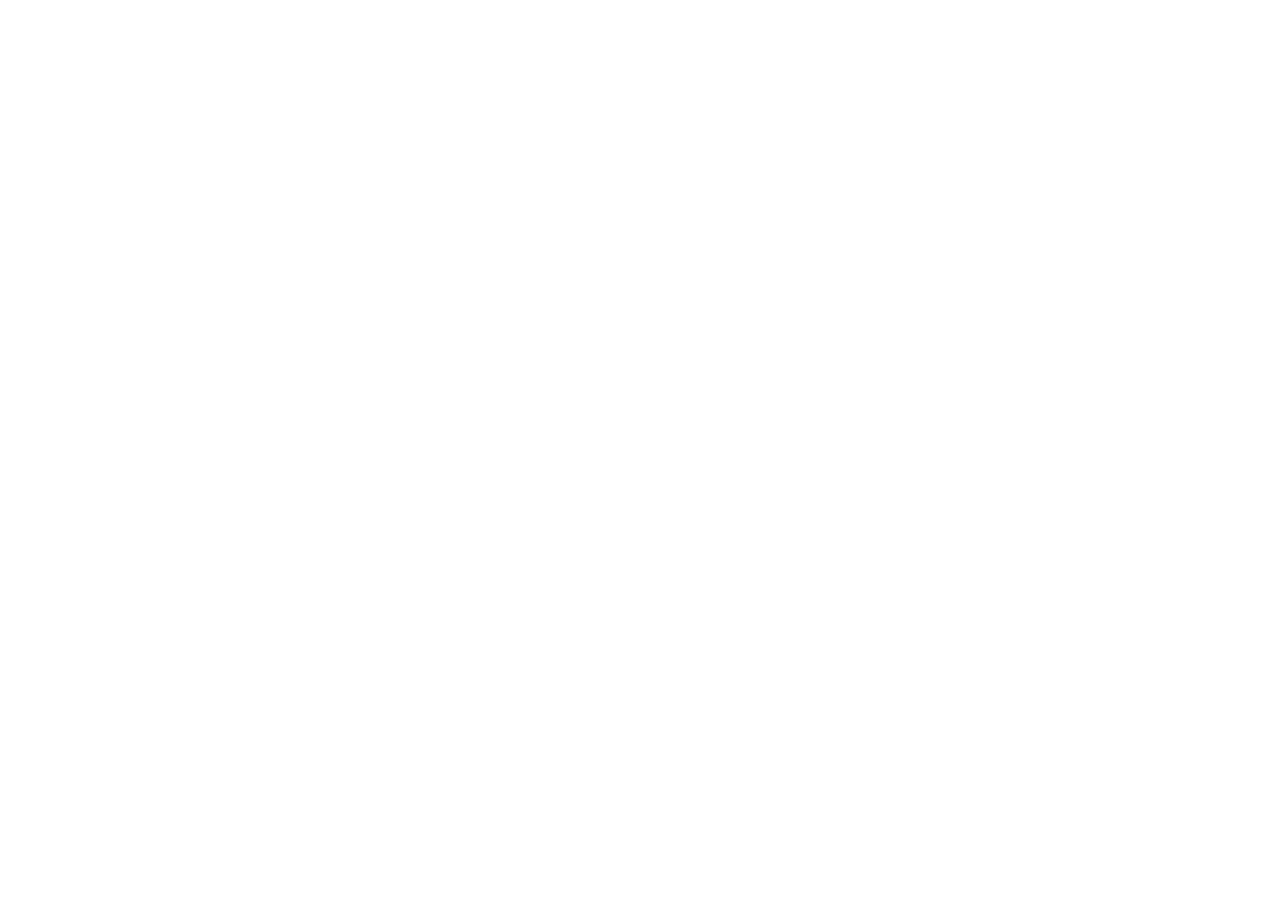
==== index.html @ d3287a04 "Colocando todo o projeto na nuvem" ====
<!DOCTYPE html>
<html lang="pt-BR">
<head>
    <meta charset="UTF-8">
    <meta name="viewport" content="width=device-width, initial-scale=1.0">

    <link rel="shortcut icon" href="./src/images/favicon.ico" type="image/x-icon">

    <title>Multi - MultiTech</title>
</head>
<body>
    
</body>
</html>
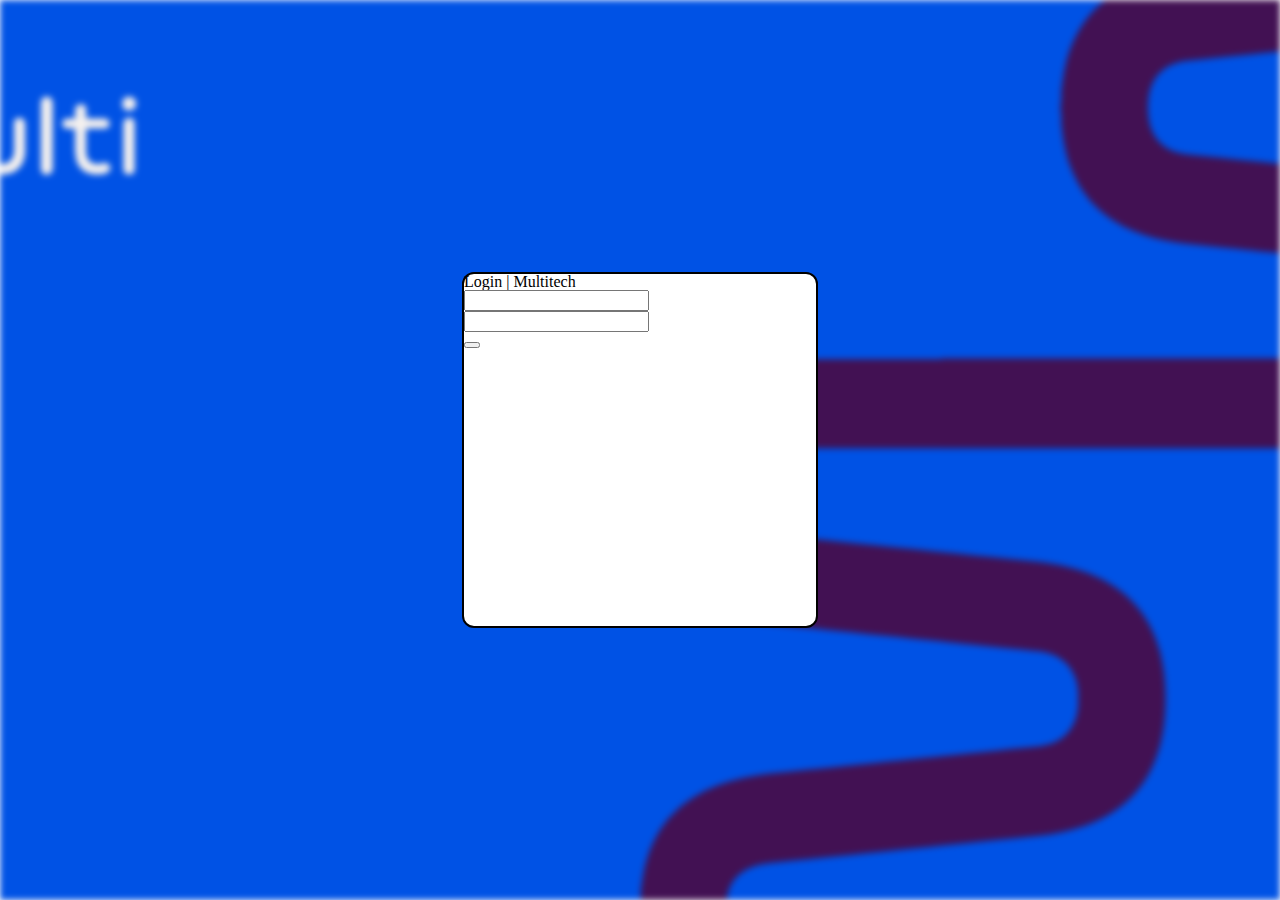
==== commit 527a9e62: "Atualizando o projeto" ====
--- a/index.html
+++ b/index.html
@@ -5,10 +5,22 @@
     <meta name="viewport" content="width=device-width, initial-scale=1.0">
 
     <link rel="shortcut icon" href="./src/images/favicon.ico" type="image/x-icon">
+    <link rel="stylesheet" href="./src/styles/reset.css">
+    <link rel="stylesheet" href="./src/styles/index.css">
 
     <title>Multi - MultiTech</title>
 </head>
-<body>
-    
+<body>    
+    <main class="container">
+        <div class="content">
+            <h1>Login | Multitech</h1>
+            <div>
+                <input type="text">
+                <input type="text">
+            </div>
+            <button></button>
+        </div>
+        <div class="background"></div>
+    </main>
 </body>
 </html>--- a/src/styles/index.css
+++ b/src/styles/index.css
@@ -0,0 +1,26 @@
+.container {
+    width: 100vw;
+    height: 100vh;
+    box-sizing: border-box;
+    display: flex;
+    justify-content: center;
+    align-items: center;
+}
+
+.content {
+    position: absolute;
+    width: 22em;
+    height: 22em;
+    background-color: #ffffff;
+    border: 2px solid black;
+    border-radius: 12px;
+}
+
+.background {
+    width: 100vw;
+    height: 100vh;
+    position: static;
+    background: #ffffff url(../images/backgroundMulti.png) center center/cover no-repeat;
+    filter: blur(3px);
+    z-index: -1;
+}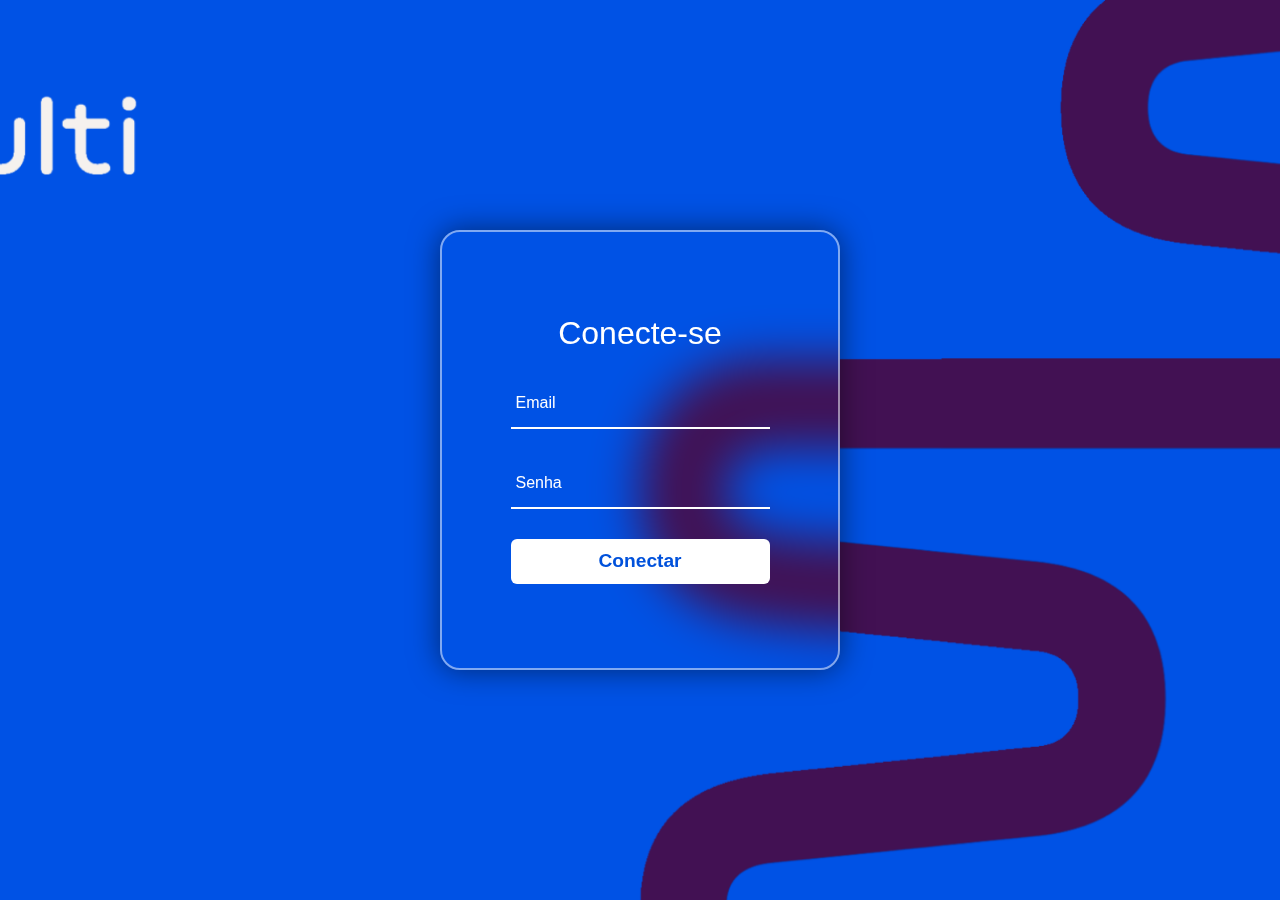
==== commit 196d8810: "Atualizando o index" ====
--- a/index.html
+++ b/index.html
@@ -13,14 +13,25 @@
 <body>    
     <main class="container">
         <div class="content">
-            <h1>Login | Multitech</h1>
-            <div>
-                <input type="text">
-                <input type="text">
+            <div class="form-box login">
+                <h2>Conecte-se</h2>
+                <form action="#">
+                    <div class="login-input-box">
+                        <span class="icon"><ion-icon name="mail"></ion-icon></span>
+                        <input type="email" required>
+                        <label>Email</label>
+                    </div>
+    
+                    <div class="login-input-box">
+                        <span class="icon"><ion-icon name="lock-closed"></ion-icon></span>
+                        <input type="password" required>
+                        <label>Senha</label>
+                    </div>
+    
+                    <button type="submit" class="btn">Conectar</button>
+                </form>
             </div>
-            <button></button>
         </div>
-        <div class="background"></div>
     </main>
 </body>
 </html>--- a/src/styles/index.css
+++ b/src/styles/index.css
@@ -1,3 +1,15 @@
+@import url(./styles.css);
+
+body {
+    display: flex;
+    justify-content: center;
+    align-items: center;
+    min-height: 100vh;
+    background: url('../images/backgroundMulti.png') no-repeat;
+    background-size: cover;
+    background-position: center;
+  }
+
 .container {
     width: 100vw;
     height: 100vh;
@@ -8,19 +20,73 @@
 }
 
 .content {
-    position: absolute;
-    width: 22em;
-    height: 22em;
-    background-color: #ffffff;
-    border: 2px solid black;
-    border-radius: 12px;
+    position: relative;
+    width: 400px;
+    height: 440px;
+    background: transparent;
+    border: 2px solid rgba(255, 255, 255, .5);
+    border-radius: 20px;
+    backdrop-filter: blur(24px);
+    box-shadow: 0 0 30px rgba(0, 0, 0, .5);
+    display: flex;
+    justify-content: center;
+    align-items: center;
+    overflow: hidden;
 }
 
-.background {
-    width: 100vw;
-    height: 100vh;
-    position: static;
-    background: #ffffff url(../images/backgroundMulti.png) center center/cover no-repeat;
-    filter: blur(3px);
-    z-index: -1;
+.form-box h2 {
+    font-size: 2em;
+    color: #fff;
+    text-align: center;
+}
+
+.login-input-box {
+    position: relative;
+    width: 100%;
+    height: 50px;
+    border-bottom: 2px solid #fff;
+    margin: 30px 0;
+}
+
+.login-input-box label {
+    position: absolute;
+    top: 50%;
+    left: 5px;
+    transform: translateY(-50%);
+    font-size: 1em;
+    color: #fff;
+    font-weight: 500;
+    pointer-events: none;
+    transition: .5s ;
+}
+
+.login-input-box input:focus~label,
+.login-input-box input:valid~label {
+  top: -5px;
+}
+
+.login-input-box input {
+    width: 100%;
+    height: 100%;
+    background: transparent;
+    border: none;
+    outline: none;
+    font-size: 1em;
+    color: #fff;
+    font-weight: 600;
+    padding: 0 35px 0 5px;
+}
+
+.login-input-box .icon {
+    position: absolute;
+    right: 8px;
+    font-size: 1.2em;
+    color: #fff;
+    line-height: 57px;
+}
+
+.btn {
+    background: #fff;
+    color: var(--main-color);
+    font-weight: 600;
 }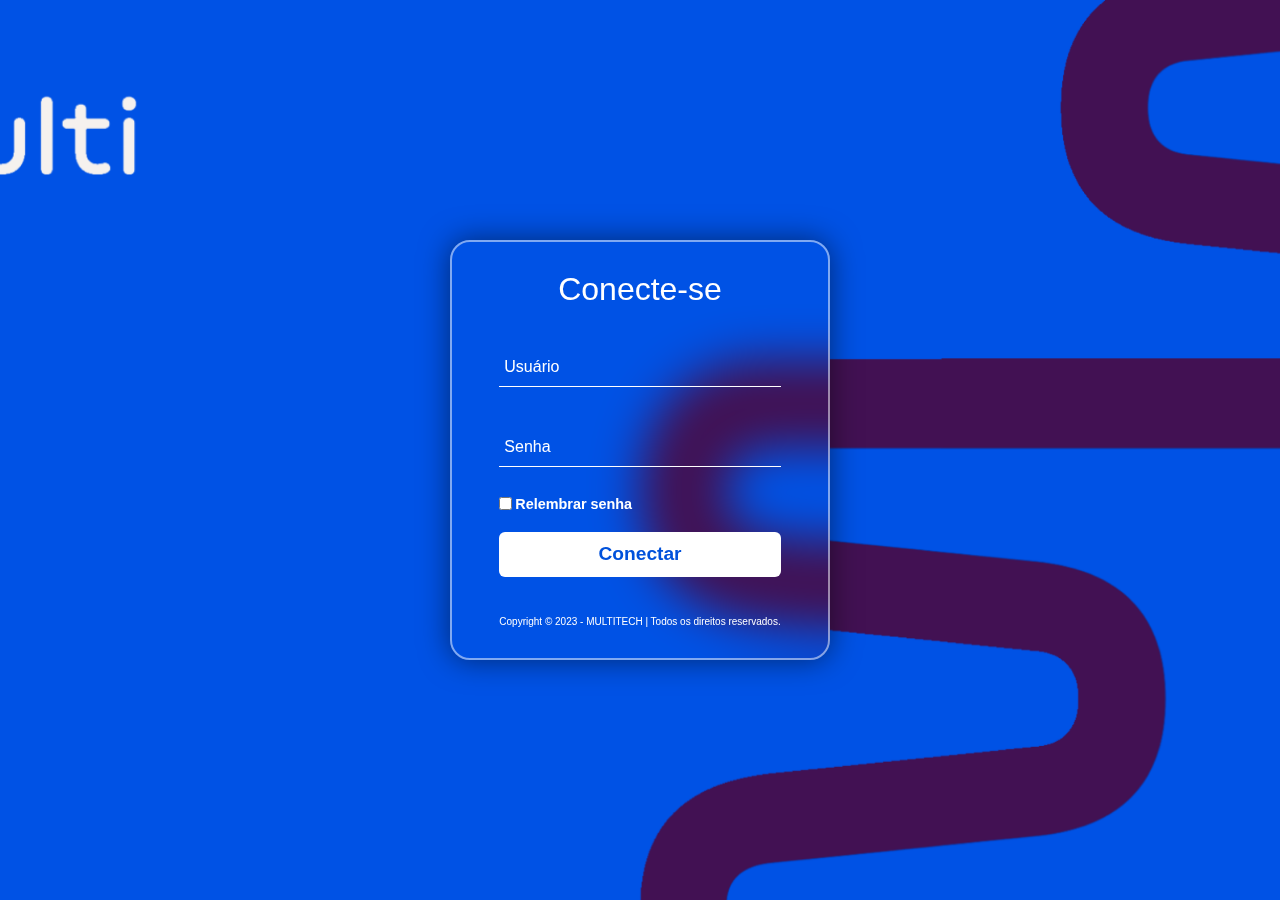
==== commit 60a379dc: "Atualizando o projeto da multi" ====
--- a/index.html
+++ b/index.html
@@ -16,20 +16,27 @@
             <div class="form-box login">
                 <h2>Conecte-se</h2>
                 <form action="#">
-                    <div class="login-input-box">
-                        <span class="icon"><ion-icon name="mail"></ion-icon></span>
-                        <input type="email" required>
-                        <label>Email</label>
+                    <div class="input-text">
+                        <input type="text" required>
+                        <label>Usuário</label>
                     </div>
-    
-                    <div class="login-input-box">
-                        <span class="icon"><ion-icon name="lock-closed"></ion-icon></span>
+                    
+                    <div class="input-text">
                         <input type="password" required>
                         <label>Senha</label>
                     </div>
-    
-                    <button type="submit" class="btn">Conectar</button>
+
+                    <div class="checkbox">
+                        <input type="checkbox">
+                        <label> Relembrar senha</label>                        
+                    </div>
+                    
+                    <button type="submit" class="btn" onclick="logar()">Conectar</button>
+                
                 </form>
+                <footer class="rodape">
+                    <p>Copyright &copy; 2023 - MULTITECH | Todos os direitos reservados.</p>
+                </footer>
             </div>
         </div>
     </main>
--- a/src/styles/index.css
+++ b/src/styles/index.css
@@ -21,8 +21,8 @@
 
 .content {
     position: relative;
-    width: 400px;
-    height: 440px;
+    width: 380px;
+    height: 420px;
     background: transparent;
     border: 2px solid rgba(255, 255, 255, .5);
     border-radius: 20px;
@@ -34,59 +34,53 @@
     overflow: hidden;
 }
 
+
+.form-box {
+    display: flex;
+    flex-direction: column;
+    gap: 20px;
+}
+
 .form-box h2 {
     font-size: 2em;
     color: #fff;
     text-align: center;
+    margin-bottom: -18px;
 }
 
-.login-input-box {
-    position: relative;
-    width: 100%;
-    height: 50px;
-    border-bottom: 2px solid #fff;
-    margin: 30px 0;
+.form-box .input-text { 
+    border-bottom: 1px solid #fff;
 }
 
-.login-input-box label {
-    position: absolute;
-    top: 50%;
-    left: 5px;
-    transform: translateY(-50%);
-    font-size: 1em;
+.form-box .input-text,
+.form-box .input-text label,
+.input-text input,
+.checkbox {
     color: #fff;
-    font-weight: 500;
-    pointer-events: none;
-    transition: .5s ;
 }
 
-.login-input-box input:focus~label,
-.login-input-box input:valid~label {
-  top: -5px;
-}
-
-.login-input-box input {
-    width: 100%;
-    height: 100%;
-    background: transparent;
-    border: none;
-    outline: none;
-    font-size: 1em;
-    color: #fff;
-    font-weight: 600;
-    padding: 0 35px 0 5px;
-}
-
-.login-input-box .icon {
-    position: absolute;
-    right: 8px;
-    font-size: 1.2em;
-    color: #fff;
-    line-height: 57px;
+.checkbox input { 
+    accent-color: #fff;
+    margin-right: 3px;
+    height: 13px;
+    cursor: pointer;
 }
 
 .btn {
     background: #fff;
     color: var(--main-color);
     font-weight: 600;
+}
+
+.form-box .btn:hover {
+    background: #ebebeb;
+}
+
+.form-box .btn:active {
+    background: #cfcfcf;
+}
+
+.login .rodape {
+    color: #fff;
+    font-size: 10px;
 }